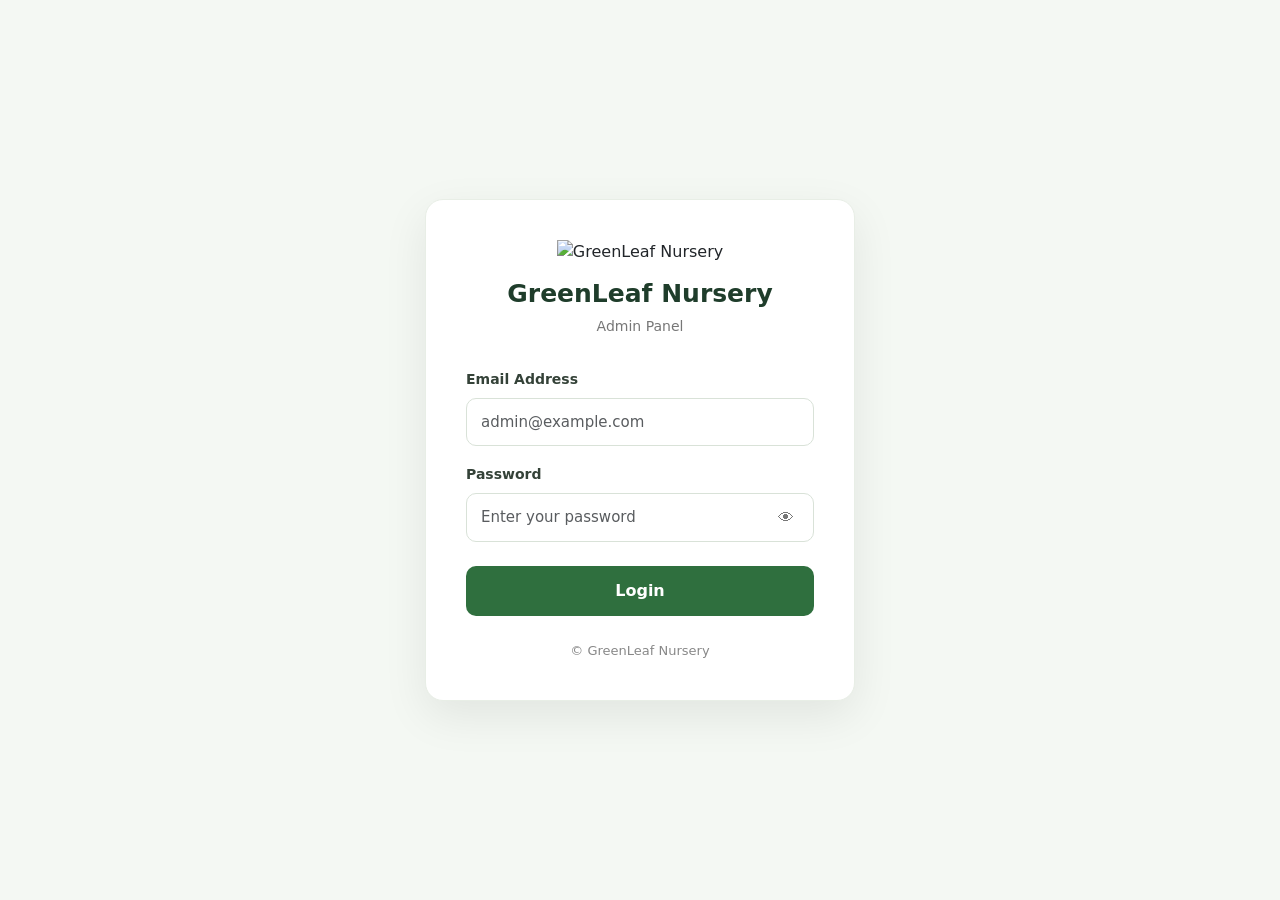
==== admin_angka/login.html @ 8f800b45 "all are updeted" ====
<!DOCTYPE html>
<html lang="en">

<head>

    <meta charset="UTF-8">

    <meta
        name="viewport"
        content="width=device-width, initial-scale=1.0"
    >

    <title>Admin Login | GreenLeaf Nursery</title>
<meta name="robots" content="noindex, nofollow, noarchive">
    

    <link
        href="https://cdn.jsdelivr.net/npm/bootstrap@5.3.3/dist/css/bootstrap.min.css"
        rel="stylesheet"
    >

    <style>

        * {
            box-sizing: border-box;
        }

        html,
        body {
            min-height: 100%;
        }

        body {
            margin: 0;
            font-family:
                system-ui,
                -apple-system,
                BlinkMacSystemFont,
                "Segoe UI",
                sans-serif;

            background: #f4f8f3;
        }


        /* =====================================================
           LOGIN WRAPPER
        ===================================================== */

        .login-wrapper {
            min-height: 100vh;

            display: flex;
            align-items: center;
            justify-content: center;

            padding: 20px;
        }


        /* =====================================================
           LOGIN CARD
        ===================================================== */

        .login-card {
            width: 100%;
            max-width: 430px;

            background: #ffffff;

            border-radius: 18px;

            padding: 40px;

            box-shadow:
                0 15px 45px rgba(0, 0, 0, 0.08);

            border: 1px solid #e8eee6;
        }


        /* =====================================================
           LOGO / BRAND
        ===================================================== */

        .login-brand {
            text-align: center;

            margin-bottom: 30px;
        }

        .login-logo {
            width: 72px;
            height: 72px;

            object-fit: contain;

            margin-bottom: 15px;
        }

        .login-brand h1 {
            font-size: 25px;

            font-weight: 700;

            margin: 0;

            color: #1f3d2b;
        }

        .login-brand p {
            margin: 7px 0 0;

            font-size: 14px;

            color: #777;
        }


        /* =====================================================
           FORM
        ===================================================== */

        .form-label {
            font-weight: 600;

            font-size: 14px;

            color: #344238;
        }


        .form-control {
            min-height: 48px;

            border-radius: 10px;

            border: 1px solid #d9e2d8;

            padding: 12px 14px;

            font-size: 15px;

            box-shadow: none;
        }

        .form-control:focus {
            border-color: #4d8b5a;

            box-shadow:
                0 0 0 3px rgba(77, 139, 90, 0.12);
        }


        /* =====================================================
           PASSWORD
        ===================================================== */

        .password-wrapper {
            position: relative;
        }

        .password-wrapper .form-control {
            padding-right: 50px;
        }

        .password-toggle {
            position: absolute;

            top: 50%;
            right: 14px;

            transform: translateY(-50%);

            border: 0;

            background: transparent;

            color: #777;

            cursor: pointer;

            padding: 4px 6px;
        }


        /* =====================================================
           LOGIN BUTTON
        ===================================================== */

        .login-btn {
            width: 100%;

            min-height: 50px;

            border: 0;

            border-radius: 10px;

            background: #2f6f3e;

            color: #ffffff;

            font-size: 16px;

            font-weight: 600;

            transition: 0.2s ease;
        }

        .login-btn:hover {
            background: #245b31;
        }

        .login-btn:disabled {
            opacity: 0.7;

            cursor: not-allowed;
        }


        /* =====================================================
           ERROR MESSAGE
        ===================================================== */

        .login-error {
            display: none;

            border-radius: 8px;

            padding: 10px 12px;

            margin-bottom: 18px;

            background: #fff1f1;

            color: #b42318;

            font-size: 14px;
        }


        /* =====================================================
           FOOTER
        ===================================================== */

        .login-footer {
            text-align: center;

            margin-top: 25px;

            font-size: 13px;

            color: #888;
        }


        /* =====================================================
           TABLET
        ===================================================== */

        @media (max-width: 576px) {

            .login-wrapper {
                padding: 15px;
            }

            .login-card {
                padding: 30px 24px;

                border-radius: 15px;
            }

            .login-brand h1 {
                font-size: 23px;
            }

        }


        /* =====================================================
           SMALL MOBILE
        ===================================================== */

        @media (max-width: 360px) {

            .login-wrapper {
                padding: 10px;
            }

            .login-card {
                padding: 25px 18px;
            }

            .login-logo {
                width: 62px;
                height: 62px;
            }

            .login-brand h1 {
                font-size: 21px;
            }

            .form-control {
                min-height: 46px;
            }

            .login-btn {
                min-height: 48px;
            }

        }

    </style>

</head>


<body>


<div class="login-wrapper">

    <div class="login-card">


        <!-- =================================================
             BRAND
        ================================================= -->

        <div class="login-brand">

            <img
                src="assets/images/logo.webp"
                alt="GreenLeaf Nursery"
                class="login-logo"
            >

            <h1>
                GreenLeaf Nursery
            </h1>

            <p>
                Admin Panel
            </p>

        </div>


        <!-- =================================================
             LOGIN ERROR
        ================================================= -->

        <div
            id="loginError"
            class="login-error"
            role="alert"
        ></div>


        <!-- =================================================
             LOGIN FORM
        ================================================= -->

        <form id="adminLoginForm">


            <!-- Email -->

            <div class="mb-3">

                <label
                    for="email"
                    class="form-label"
                >
                    Email Address
                </label>

                <input
                    type="email"
                    id="email"
                    name="email"
                    class="form-control"
                    placeholder="admin@example.com"
                    autocomplete="username"
                    required
                >

            </div>


            <!-- Password -->

            <div class="mb-4">

                <label
                    for="password"
                    class="form-label"
                >
                    Password
                </label>


                <div class="password-wrapper">

                    <input
                        type="password"
                        id="password"
                        name="password"
                        class="form-control"
                        placeholder="Enter your password"
                        autocomplete="current-password"
                        required
                    >


                    <button
                        type="button"
                        id="togglePassword"
                        class="password-toggle"
                        aria-label="Show password"
                    >
                        👁
                    </button>

                </div>

            </div>


            <!-- Login Button -->

            <button
                type="submit"
                id="loginButton"
                class="login-btn"
            >
                Login
            </button>


        </form>


        <div class="login-footer">

            © <?= date("Y") ?> GreenLeaf Nursery

        </div>


    </div>

</div>


<script>

document.addEventListener("DOMContentLoaded", () => {


    const form =
        document.getElementById("adminLoginForm");

    const password =
        document.getElementById("password");

    const togglePassword =
        document.getElementById("togglePassword");

    const errorBox =
        document.getElementById("loginError");

    const loginButton =
        document.getElementById("loginButton");


    /* =====================================================
       SHOW / HIDE PASSWORD
    ===================================================== */

    togglePassword.addEventListener("click", () => {

        const isPassword =
            password.type === "password";

        password.type =
            isPassword ? "text" : "password";

        togglePassword.textContent =
            isPassword ? "🙈" : "👁";

        togglePassword.setAttribute(
            "aria-label",
            isPassword
                ? "Hide password"
                : "Show password"
        );

    });


    /* =====================================================
       LOGIN FORM
    ===================================================== */

    form.addEventListener("submit", async (event) => {

        event.preventDefault();


        errorBox.style.display = "none";

        errorBox.textContent = "";


        const email =
            document.getElementById("email")
                .value
                .trim();

        const passwordValue =
            password.value;


        if (!email || !passwordValue) {

            errorBox.textContent =
                "Please enter your email and password.";

            errorBox.style.display = "block";

            return;
        }


        loginButton.disabled = true;

        loginButton.textContent = "Logging in...";


        try {

            const response =
                await fetch("api/admin_login.php", {

                    method: "POST",

                    headers: {
                        "Content-Type":
                            "application/json"
                    },

                    body: JSON.stringify({
                        email: email,
                        password: passwordValue
                    })

                });


            const result =
                await response.json();


            if (!response.ok || !result.success) {

                throw new Error(
                    result.message ||
                    "Invalid email or password."
                );

            }


            window.location.href =
                "index.php";


        } catch (error) {

            console.error(
                "Login error:",
                error
            );


            errorBox.textContent =
                error.message ||
                "Unable to login. Please try again.";

            errorBox.style.display =
                "block";


        } finally {

            loginButton.disabled = false;

            loginButton.textContent =
                "Login";

        }

    });

});

</script>


</body>

</html>
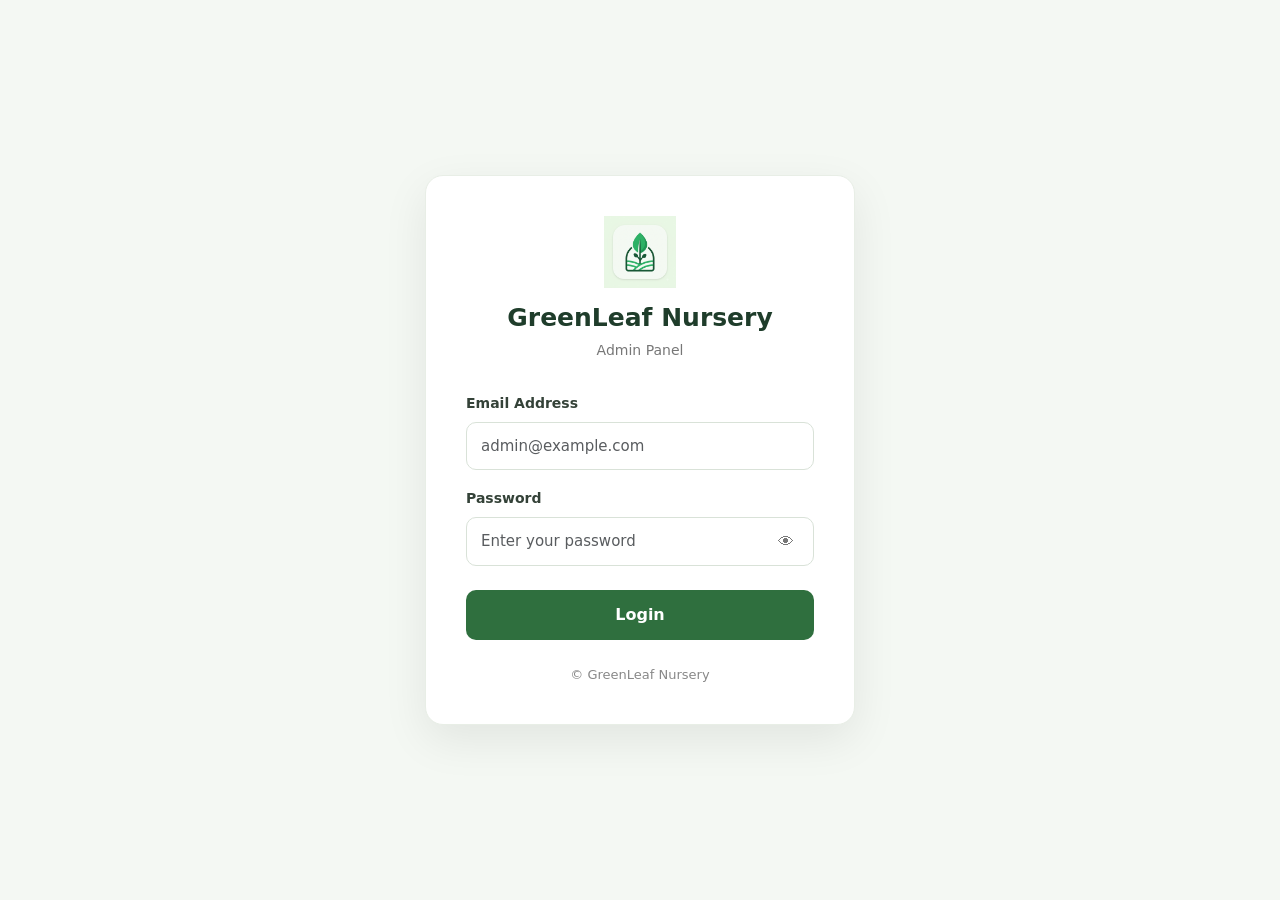
==== commit 9586ffed: "all updated" ====
--- a/admin_angka/login.html
+++ b/admin_angka/login.html
@@ -331,7 +331,7 @@
         <div class="login-brand">
 
             <img
-                src="assets/images/logo.webp"
+                src="assets/images/icon-192.png"
                 alt="GreenLeaf Nursery"
                 class="login-logo"
             >
